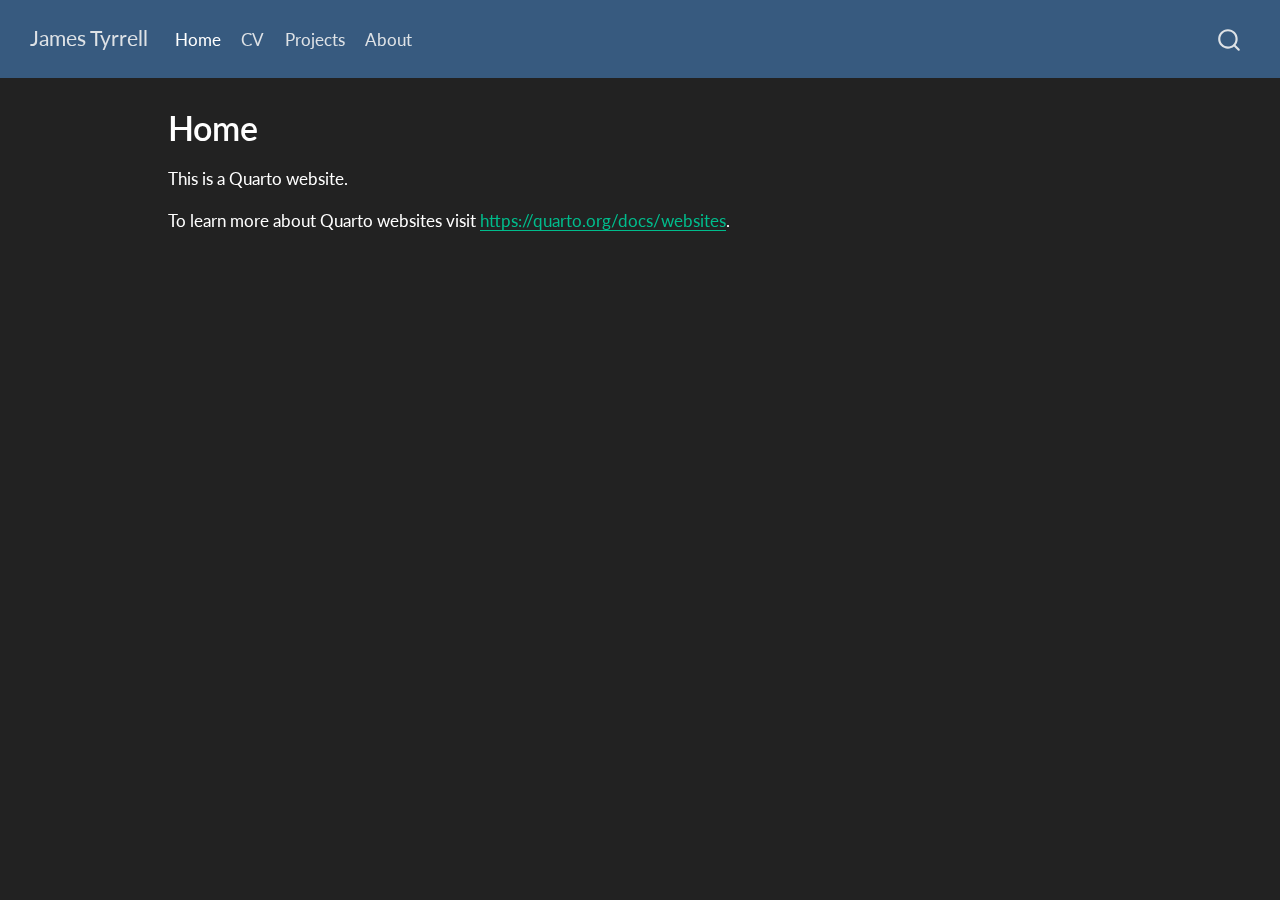
==== index.html @ 1dba2201 "Built site for gh-pages" ====
<!DOCTYPE html>
<html xmlns="http://www.w3.org/1999/xhtml" lang="en" xml:lang="en"><head>

<meta charset="utf-8">
<meta name="generator" content="quarto-1.5.57">

<meta name="viewport" content="width=device-width, initial-scale=1.0, user-scalable=yes">


<title>Home – James Tyrrell</title>
<style>
code{white-space: pre-wrap;}
span.smallcaps{font-variant: small-caps;}
div.columns{display: flex; gap: min(4vw, 1.5em);}
div.column{flex: auto; overflow-x: auto;}
div.hanging-indent{margin-left: 1.5em; text-indent: -1.5em;}
ul.task-list{list-style: none;}
ul.task-list li input[type="checkbox"] {
  width: 0.8em;
  margin: 0 0.8em 0.2em -1em; /* quarto-specific, see https://github.com/quarto-dev/quarto-cli/issues/4556 */ 
  vertical-align: middle;
}
</style>


<script src="site_libs/quarto-nav/quarto-nav.js"></script>
<script src="site_libs/quarto-nav/headroom.min.js"></script>
<script src="site_libs/clipboard/clipboard.min.js"></script>
<script src="site_libs/quarto-search/autocomplete.umd.js"></script>
<script src="site_libs/quarto-search/fuse.min.js"></script>
<script src="site_libs/quarto-search/quarto-search.js"></script>
<meta name="quarto:offset" content="./">
<script src="site_libs/quarto-html/quarto.js"></script>
<script src="site_libs/quarto-html/popper.min.js"></script>
<script src="site_libs/quarto-html/tippy.umd.min.js"></script>
<script src="site_libs/quarto-html/anchor.min.js"></script>
<link href="site_libs/quarto-html/tippy.css" rel="stylesheet">
<link href="site_libs/quarto-html/quarto-syntax-highlighting-dark.css" rel="stylesheet" id="quarto-text-highlighting-styles">
<script src="site_libs/bootstrap/bootstrap.min.js"></script>
<link href="site_libs/bootstrap/bootstrap-icons.css" rel="stylesheet">
<link href="site_libs/bootstrap/bootstrap.min.css" rel="stylesheet" id="quarto-bootstrap" data-mode="dark">
<script id="quarto-search-options" type="application/json">{
  "location": "navbar",
  "copy-button": false,
  "collapse-after": 3,
  "panel-placement": "end",
  "type": "overlay",
  "limit": 50,
  "keyboard-shortcut": [
    "f",
    "/",
    "s"
  ],
  "show-item-context": false,
  "language": {
    "search-no-results-text": "No results",
    "search-matching-documents-text": "matching documents",
    "search-copy-link-title": "Copy link to search",
    "search-hide-matches-text": "Hide additional matches",
    "search-more-match-text": "more match in this document",
    "search-more-matches-text": "more matches in this document",
    "search-clear-button-title": "Clear",
    "search-text-placeholder": "",
    "search-detached-cancel-button-title": "Cancel",
    "search-submit-button-title": "Submit",
    "search-label": "Search"
  }
}</script>


<link rel="stylesheet" href="styles.scss">
</head>

<body class="nav-fixed">

<div id="quarto-search-results"></div>
  <header id="quarto-header" class="headroom fixed-top">
    <nav class="navbar navbar-expand-lg " data-bs-theme="dark">
      <div class="navbar-container container-fluid">
      <div class="navbar-brand-container mx-auto">
    <a class="navbar-brand" href="./index.html">
    <span class="navbar-title">James Tyrrell</span>
    </a>
  </div>
            <div id="quarto-search" class="" title="Search"></div>
          <button class="navbar-toggler" type="button" data-bs-toggle="collapse" data-bs-target="#navbarCollapse" aria-controls="navbarCollapse" role="menu" aria-expanded="false" aria-label="Toggle navigation" onclick="if (window.quartoToggleHeadroom) { window.quartoToggleHeadroom(); }">
  <span class="navbar-toggler-icon"></span>
</button>
          <div class="collapse navbar-collapse" id="navbarCollapse">
            <ul class="navbar-nav navbar-nav-scroll me-auto">
  <li class="nav-item">
    <a class="nav-link active" href="./index.html" aria-current="page"> 
<span class="menu-text">Home</span></a>
  </li>  
  <li class="nav-item">
    <a class="nav-link" href="./cv.html"> 
<span class="menu-text">CV</span></a>
  </li>  
  <li class="nav-item">
    <a class="nav-link" href="./projects.html"> 
<span class="menu-text">Projects</span></a>
  </li>  
  <li class="nav-item">
    <a class="nav-link" href="./about.html"> 
<span class="menu-text">About</span></a>
  </li>  
</ul>
          </div> <!-- /navcollapse -->
            <div class="quarto-navbar-tools">
</div>
      </div> <!-- /container-fluid -->
    </nav>
</header>
<!-- content -->
<div id="quarto-content" class="quarto-container page-columns page-rows-contents page-layout-article page-navbar">
<!-- sidebar -->
<!-- margin-sidebar -->
    <div id="quarto-margin-sidebar" class="sidebar margin-sidebar zindex-bottom">
        
    </div>
<!-- main -->
<main class="content" id="quarto-document-content">

<header id="title-block-header" class="quarto-title-block default">
<div class="quarto-title">
<h1 class="title">Home</h1>
</div>



<div class="quarto-title-meta">

    
  
    
  </div>
  


</header>


<p>This is a Quarto website.</p>
<p>To learn more about Quarto websites visit <a href="https://quarto.org/docs/websites" class="uri">https://quarto.org/docs/websites</a>.</p>



</main> <!-- /main -->
<script id="quarto-html-after-body" type="application/javascript">
window.document.addEventListener("DOMContentLoaded", function (event) {
  const toggleBodyColorMode = (bsSheetEl) => {
    const mode = bsSheetEl.getAttribute("data-mode");
    const bodyEl = window.document.querySelector("body");
    if (mode === "dark") {
      bodyEl.classList.add("quarto-dark");
      bodyEl.classList.remove("quarto-light");
    } else {
      bodyEl.classList.add("quarto-light");
      bodyEl.classList.remove("quarto-dark");
    }
  }
  const toggleBodyColorPrimary = () => {
    const bsSheetEl = window.document.querySelector("link#quarto-bootstrap");
    if (bsSheetEl) {
      toggleBodyColorMode(bsSheetEl);
    }
  }
  toggleBodyColorPrimary();  
  const icon = "";
  const anchorJS = new window.AnchorJS();
  anchorJS.options = {
    placement: 'right',
    icon: icon
  };
  anchorJS.add('.anchored');
  const isCodeAnnotation = (el) => {
    for (const clz of el.classList) {
      if (clz.startsWith('code-annotation-')) {                     
        return true;
      }
    }
    return false;
  }
  const onCopySuccess = function(e) {
    // button target
    const button = e.trigger;
    // don't keep focus
    button.blur();
    // flash "checked"
    button.classList.add('code-copy-button-checked');
    var currentTitle = button.getAttribute("title");
    button.setAttribute("title", "Copied!");
    let tooltip;
    if (window.bootstrap) {
      button.setAttribute("data-bs-toggle", "tooltip");
      button.setAttribute("data-bs-placement", "left");
      button.setAttribute("data-bs-title", "Copied!");
      tooltip = new bootstrap.Tooltip(button, 
        { trigger: "manual", 
          customClass: "code-copy-button-tooltip",
          offset: [0, -8]});
      tooltip.show();    
    }
    setTimeout(function() {
      if (tooltip) {
        tooltip.hide();
        button.removeAttribute("data-bs-title");
        button.removeAttribute("data-bs-toggle");
        button.removeAttribute("data-bs-placement");
      }
      button.setAttribute("title", currentTitle);
      button.classList.remove('code-copy-button-checked');
    }, 1000);
    // clear code selection
    e.clearSelection();
  }
  const getTextToCopy = function(trigger) {
      const codeEl = trigger.previousElementSibling.cloneNode(true);
      for (const childEl of codeEl.children) {
        if (isCodeAnnotation(childEl)) {
          childEl.remove();
        }
      }
      return codeEl.innerText;
  }
  const clipboard = new window.ClipboardJS('.code-copy-button:not([data-in-quarto-modal])', {
    text: getTextToCopy
  });
  clipboard.on('success', onCopySuccess);
  if (window.document.getElementById('quarto-embedded-source-code-modal')) {
    // For code content inside modals, clipBoardJS needs to be initialized with a container option
    // TODO: Check when it could be a function (https://github.com/zenorocha/clipboard.js/issues/860)
    const clipboardModal = new window.ClipboardJS('.code-copy-button[data-in-quarto-modal]', {
      text: getTextToCopy,
      container: window.document.getElementById('quarto-embedded-source-code-modal')
    });
    clipboardModal.on('success', onCopySuccess);
  }
    var localhostRegex = new RegExp(/^(?:http|https):\/\/localhost\:?[0-9]*\//);
    var mailtoRegex = new RegExp(/^mailto:/);
      var filterRegex = new RegExp("https:\/\/j-tyr\.github\.io\/");
    var isInternal = (href) => {
        return filterRegex.test(href) || localhostRegex.test(href) || mailtoRegex.test(href);
    }
    // Inspect non-navigation links and adorn them if external
 	var links = window.document.querySelectorAll('a[href]:not(.nav-link):not(.navbar-brand):not(.toc-action):not(.sidebar-link):not(.sidebar-item-toggle):not(.pagination-link):not(.no-external):not([aria-hidden]):not(.dropdown-item):not(.quarto-navigation-tool):not(.about-link)');
    for (var i=0; i<links.length; i++) {
      const link = links[i];
      if (!isInternal(link.href)) {
        // undo the damage that might have been done by quarto-nav.js in the case of
        // links that we want to consider external
        if (link.dataset.originalHref !== undefined) {
          link.href = link.dataset.originalHref;
        }
      }
    }
  function tippyHover(el, contentFn, onTriggerFn, onUntriggerFn) {
    const config = {
      allowHTML: true,
      maxWidth: 500,
      delay: 100,
      arrow: false,
      appendTo: function(el) {
          return el.parentElement;
      },
      interactive: true,
      interactiveBorder: 10,
      theme: 'quarto',
      placement: 'bottom-start',
    };
    if (contentFn) {
      config.content = contentFn;
    }
    if (onTriggerFn) {
      config.onTrigger = onTriggerFn;
    }
    if (onUntriggerFn) {
      config.onUntrigger = onUntriggerFn;
    }
    window.tippy(el, config); 
  }
  const noterefs = window.document.querySelectorAll('a[role="doc-noteref"]');
  for (var i=0; i<noterefs.length; i++) {
    const ref = noterefs[i];
    tippyHover(ref, function() {
      // use id or data attribute instead here
      let href = ref.getAttribute('data-footnote-href') || ref.getAttribute('href');
      try { href = new URL(href).hash; } catch {}
      const id = href.replace(/^#\/?/, "");
      const note = window.document.getElementById(id);
      if (note) {
        return note.innerHTML;
      } else {
        return "";
      }
    });
  }
  const xrefs = window.document.querySelectorAll('a.quarto-xref');
  const processXRef = (id, note) => {
    // Strip column container classes
    const stripColumnClz = (el) => {
      el.classList.remove("page-full", "page-columns");
      if (el.children) {
        for (const child of el.children) {
          stripColumnClz(child);
        }
      }
    }
    stripColumnClz(note)
    if (id === null || id.startsWith('sec-')) {
      // Special case sections, only their first couple elements
      const container = document.createElement("div");
      if (note.children && note.children.length > 2) {
        container.appendChild(note.children[0].cloneNode(true));
        for (let i = 1; i < note.children.length; i++) {
          const child = note.children[i];
          if (child.tagName === "P" && child.innerText === "") {
            continue;
          } else {
            container.appendChild(child.cloneNode(true));
            break;
          }
        }
        if (window.Quarto?.typesetMath) {
          window.Quarto.typesetMath(container);
        }
        return container.innerHTML
      } else {
        if (window.Quarto?.typesetMath) {
          window.Quarto.typesetMath(note);
        }
        return note.innerHTML;
      }
    } else {
      // Remove any anchor links if they are present
      const anchorLink = note.querySelector('a.anchorjs-link');
      if (anchorLink) {
        anchorLink.remove();
      }
      if (window.Quarto?.typesetMath) {
        window.Quarto.typesetMath(note);
      }
      // TODO in 1.5, we should make sure this works without a callout special case
      if (note.classList.contains("callout")) {
        return note.outerHTML;
      } else {
        return note.innerHTML;
      }
    }
  }
  for (var i=0; i<xrefs.length; i++) {
    const xref = xrefs[i];
    tippyHover(xref, undefined, function(instance) {
      instance.disable();
      let url = xref.getAttribute('href');
      let hash = undefined; 
      if (url.startsWith('#')) {
        hash = url;
      } else {
        try { hash = new URL(url).hash; } catch {}
      }
      if (hash) {
        const id = hash.replace(/^#\/?/, "");
        const note = window.document.getElementById(id);
        if (note !== null) {
          try {
            const html = processXRef(id, note.cloneNode(true));
            instance.setContent(html);
          } finally {
            instance.enable();
            instance.show();
          }
        } else {
          // See if we can fetch this
          fetch(url.split('#')[0])
          .then(res => res.text())
          .then(html => {
            const parser = new DOMParser();
            const htmlDoc = parser.parseFromString(html, "text/html");
            const note = htmlDoc.getElementById(id);
            if (note !== null) {
              const html = processXRef(id, note);
              instance.setContent(html);
            } 
          }).finally(() => {
            instance.enable();
            instance.show();
          });
        }
      } else {
        // See if we can fetch a full url (with no hash to target)
        // This is a special case and we should probably do some content thinning / targeting
        fetch(url)
        .then(res => res.text())
        .then(html => {
          const parser = new DOMParser();
          const htmlDoc = parser.parseFromString(html, "text/html");
          const note = htmlDoc.querySelector('main.content');
          if (note !== null) {
            // This should only happen for chapter cross references
            // (since there is no id in the URL)
            // remove the first header
            if (note.children.length > 0 && note.children[0].tagName === "HEADER") {
              note.children[0].remove();
            }
            const html = processXRef(null, note);
            instance.setContent(html);
          } 
        }).finally(() => {
          instance.enable();
          instance.show();
        });
      }
    }, function(instance) {
    });
  }
      let selectedAnnoteEl;
      const selectorForAnnotation = ( cell, annotation) => {
        let cellAttr = 'data-code-cell="' + cell + '"';
        let lineAttr = 'data-code-annotation="' +  annotation + '"';
        const selector = 'span[' + cellAttr + '][' + lineAttr + ']';
        return selector;
      }
      const selectCodeLines = (annoteEl) => {
        const doc = window.document;
        const targetCell = annoteEl.getAttribute("data-target-cell");
        const targetAnnotation = annoteEl.getAttribute("data-target-annotation");
        const annoteSpan = window.document.querySelector(selectorForAnnotation(targetCell, targetAnnotation));
        const lines = annoteSpan.getAttribute("data-code-lines").split(",");
        const lineIds = lines.map((line) => {
          return targetCell + "-" + line;
        })
        let top = null;
        let height = null;
        let parent = null;
        if (lineIds.length > 0) {
            //compute the position of the single el (top and bottom and make a div)
            const el = window.document.getElementById(lineIds[0]);
            top = el.offsetTop;
            height = el.offsetHeight;
            parent = el.parentElement.parentElement;
          if (lineIds.length > 1) {
            const lastEl = window.document.getElementById(lineIds[lineIds.length - 1]);
            const bottom = lastEl.offsetTop + lastEl.offsetHeight;
            height = bottom - top;
          }
          if (top !== null && height !== null && parent !== null) {
            // cook up a div (if necessary) and position it 
            let div = window.document.getElementById("code-annotation-line-highlight");
            if (div === null) {
              div = window.document.createElement("div");
              div.setAttribute("id", "code-annotation-line-highlight");
              div.style.position = 'absolute';
              parent.appendChild(div);
            }
            div.style.top = top - 2 + "px";
            div.style.height = height + 4 + "px";
            div.style.left = 0;
            let gutterDiv = window.document.getElementById("code-annotation-line-highlight-gutter");
            if (gutterDiv === null) {
              gutterDiv = window.document.createElement("div");
              gutterDiv.setAttribute("id", "code-annotation-line-highlight-gutter");
              gutterDiv.style.position = 'absolute';
              const codeCell = window.document.getElementById(targetCell);
              const gutter = codeCell.querySelector('.code-annotation-gutter');
              gutter.appendChild(gutterDiv);
            }
            gutterDiv.style.top = top - 2 + "px";
            gutterDiv.style.height = height + 4 + "px";
          }
          selectedAnnoteEl = annoteEl;
        }
      };
      const unselectCodeLines = () => {
        const elementsIds = ["code-annotation-line-highlight", "code-annotation-line-highlight-gutter"];
        elementsIds.forEach((elId) => {
          const div = window.document.getElementById(elId);
          if (div) {
            div.remove();
          }
        });
        selectedAnnoteEl = undefined;
      };
        // Handle positioning of the toggle
    window.addEventListener(
      "resize",
      throttle(() => {
        elRect = undefined;
        if (selectedAnnoteEl) {
          selectCodeLines(selectedAnnoteEl);
        }
      }, 10)
    );
    function throttle(fn, ms) {
    let throttle = false;
    let timer;
      return (...args) => {
        if(!throttle) { // first call gets through
            fn.apply(this, args);
            throttle = true;
        } else { // all the others get throttled
            if(timer) clearTimeout(timer); // cancel #2
            timer = setTimeout(() => {
              fn.apply(this, args);
              timer = throttle = false;
            }, ms);
        }
      };
    }
      // Attach click handler to the DT
      const annoteDls = window.document.querySelectorAll('dt[data-target-cell]');
      for (const annoteDlNode of annoteDls) {
        annoteDlNode.addEventListener('click', (event) => {
          const clickedEl = event.target;
          if (clickedEl !== selectedAnnoteEl) {
            unselectCodeLines();
            const activeEl = window.document.querySelector('dt[data-target-cell].code-annotation-active');
            if (activeEl) {
              activeEl.classList.remove('code-annotation-active');
            }
            selectCodeLines(clickedEl);
            clickedEl.classList.add('code-annotation-active');
          } else {
            // Unselect the line
            unselectCodeLines();
            clickedEl.classList.remove('code-annotation-active');
          }
        });
      }
  const findCites = (el) => {
    const parentEl = el.parentElement;
    if (parentEl) {
      const cites = parentEl.dataset.cites;
      if (cites) {
        return {
          el,
          cites: cites.split(' ')
        };
      } else {
        return findCites(el.parentElement)
      }
    } else {
      return undefined;
    }
  };
  var bibliorefs = window.document.querySelectorAll('a[role="doc-biblioref"]');
  for (var i=0; i<bibliorefs.length; i++) {
    const ref = bibliorefs[i];
    const citeInfo = findCites(ref);
    if (citeInfo) {
      tippyHover(citeInfo.el, function() {
        var popup = window.document.createElement('div');
        citeInfo.cites.forEach(function(cite) {
          var citeDiv = window.document.createElement('div');
          citeDiv.classList.add('hanging-indent');
          citeDiv.classList.add('csl-entry');
          var biblioDiv = window.document.getElementById('ref-' + cite);
          if (biblioDiv) {
            citeDiv.innerHTML = biblioDiv.innerHTML;
          }
          popup.appendChild(citeDiv);
        });
        return popup.innerHTML;
      });
    }
  }
});
</script>
</div> <!-- /content -->




</body></html>
---- site_libs/quarto-html/tippy.css ----
.tippy-box[data-animation=fade][data-state=hidden]{opacity:0}[data-tippy-root]{max-width:calc(100vw - 10px)}.tippy-box{position:relative;background-color:#333;color:#fff;border-radius:4px;font-size:14px;line-height:1.4;white-space:normal;outline:0;transition-property:transform,visibility,opacity}.tippy-box[data-placement^=top]>.tippy-arrow{bottom:0}.tippy-box[data-placement^=top]>.tippy-arrow:before{bottom:-7px;left:0;border-width:8px 8px 0;border-top-color:initial;transform-origin:center top}.tippy-box[data-placement^=bottom]>.tippy-arrow{top:0}.tippy-box[data-placement^=bottom]>.tippy-arrow:before{top:-7px;left:0;border-width:0 8px 8px;border-bottom-color:initial;transform-origin:center bottom}.tippy-box[data-placement^=left]>.tippy-arrow{right:0}.tippy-box[data-placement^=left]>.tippy-arrow:before{border-width:8px 0 8px 8px;border-left-color:initial;right:-7px;transform-origin:center left}.tippy-box[data-placement^=right]>.tippy-arrow{left:0}.tippy-box[data-placement^=right]>.tippy-arrow:before{left:-7px;border-width:8px 8px 8px 0;border-right-color:initial;transform-origin:center right}.tippy-box[data-inertia][data-state=visible]{transition-timing-function:cubic-bezier(.54,1.5,.38,1.11)}.tippy-arrow{width:16px;height:16px;color:#333}.tippy-arrow:before{content:"";position:absolute;border-color:transparent;border-style:solid}.tippy-content{position:relative;padding:5px 9px;z-index:1}
---- site_libs/quarto-html/quarto-syntax-highlighting-dark.css ----
/* quarto syntax highlight colors */
:root {
  --quarto-hl-al-color: #f07178;
  --quarto-hl-an-color: #d4d0ab;
  --quarto-hl-at-color: #00e0e0;
  --quarto-hl-bn-color: #d4d0ab;
  --quarto-hl-bu-color: #abe338;
  --quarto-hl-ch-color: #abe338;
  --quarto-hl-co-color: #f8f8f2;
  --quarto-hl-cv-color: #ffd700;
  --quarto-hl-cn-color: #ffd700;
  --quarto-hl-cf-color: #ffa07a;
  --quarto-hl-dt-color: #ffa07a;
  --quarto-hl-dv-color: #d4d0ab;
  --quarto-hl-do-color: #f8f8f2;
  --quarto-hl-er-color: #f07178;
  --quarto-hl-ex-color: #00e0e0;
  --quarto-hl-fl-color: #d4d0ab;
  --quarto-hl-fu-color: #ffa07a;
  --quarto-hl-im-color: #abe338;
  --quarto-hl-in-color: #d4d0ab;
  --quarto-hl-kw-color: #ffa07a;
  --quarto-hl-op-color: #ffa07a;
  --quarto-hl-ot-color: #00e0e0;
  --quarto-hl-pp-color: #dcc6e0;
  --quarto-hl-re-color: #00e0e0;
  --quarto-hl-sc-color: #abe338;
  --quarto-hl-ss-color: #abe338;
  --quarto-hl-st-color: #abe338;
  --quarto-hl-va-color: #00e0e0;
  --quarto-hl-vs-color: #abe338;
  --quarto-hl-wa-color: #dcc6e0;
}

/* other quarto variables */
:root {
  --quarto-font-monospace: SFMono-Regular, Menlo, Monaco, Consolas, "Liberation Mono", "Courier New", monospace;
}

code span.al {
  background-color: #2a0f15;
  font-weight: bold;
  color: #f07178;
}

code span.an {
  color: #d4d0ab;
}

code span.at {
  color: #00e0e0;
}

code span.bn {
  color: #d4d0ab;
}

code span.bu {
  color: #abe338;
}

code span.ch {
  color: #abe338;
}

code span.co {
  font-style: italic;
  color: #f8f8f2;
}

code span.cv {
  color: #ffd700;
}

code span.cn {
  color: #ffd700;
}

code span.cf {
  font-weight: bold;
  color: #ffa07a;
}

code span.dt {
  color: #ffa07a;
}

code span.dv {
  color: #d4d0ab;
}

code span.do {
  color: #f8f8f2;
}

code span.er {
  color: #f07178;
  text-decoration: underline;
}

code span.ex {
  font-weight: bold;
  color: #00e0e0;
}

code span.fl {
  color: #d4d0ab;
}

code span.fu {
  color: #ffa07a;
}

code span.im {
  color: #abe338;
}

code span.in {
  color: #d4d0ab;
}

code span.kw {
  font-weight: bold;
  color: #ffa07a;
}

pre > code.sourceCode > span {
  color: #f8f8f2;
}

code span {
  color: #f8f8f2;
}

code.sourceCode > span {
  color: #f8f8f2;
}

div.sourceCode,
div.sourceCode pre.sourceCode {
  color: #f8f8f2;
}

code span.op {
  color: #ffa07a;
}

code span.ot {
  color: #00e0e0;
}

code span.pp {
  color: #dcc6e0;
}

code span.re {
  background-color: #f8f8f2;
  color: #00e0e0;
}

code span.sc {
  color: #abe338;
}

code span.ss {
  color: #abe338;
}

code span.st {
  color: #abe338;
}

code span.va {
  color: #00e0e0;
}

code span.vs {
  color: #abe338;
}

code span.wa {
  color: #dcc6e0;
}

.prevent-inlining {
  content: "</";
}

/*# sourceMappingURL=935a306eefa94366c21e1a970dddb765.css.map */
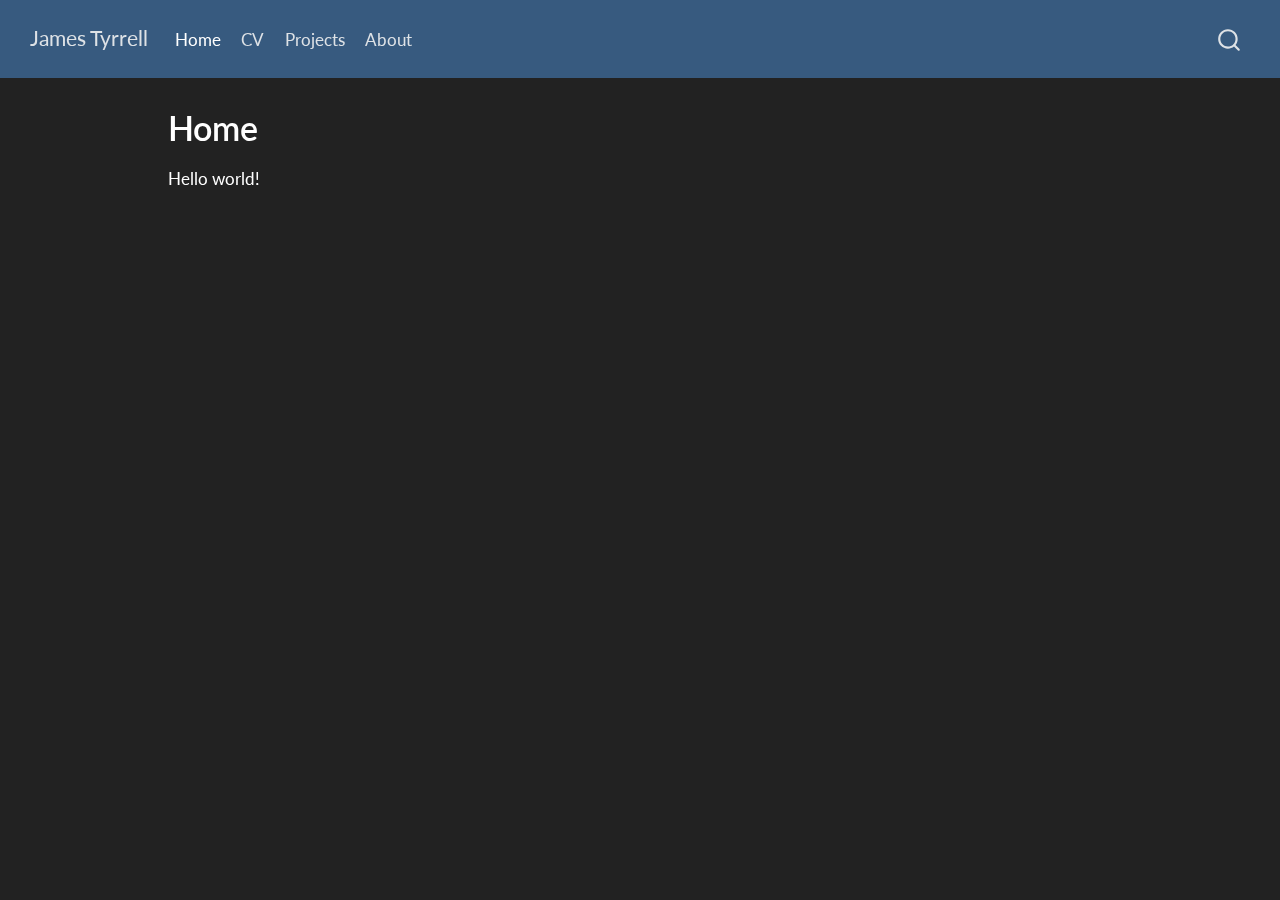
==== commit d2f058c5: "Built site for gh-pages" ====
--- a/index.html
+++ b/index.html
@@ -140,8 +140,7 @@
 </header>
 
 
-<p>This is a Quarto website.</p>
-<p>To learn more about Quarto websites visit <a href="https://quarto.org/docs/websites" class="uri">https://quarto.org/docs/websites</a>.</p>
+<p>Hello world!</p>
 
 
 
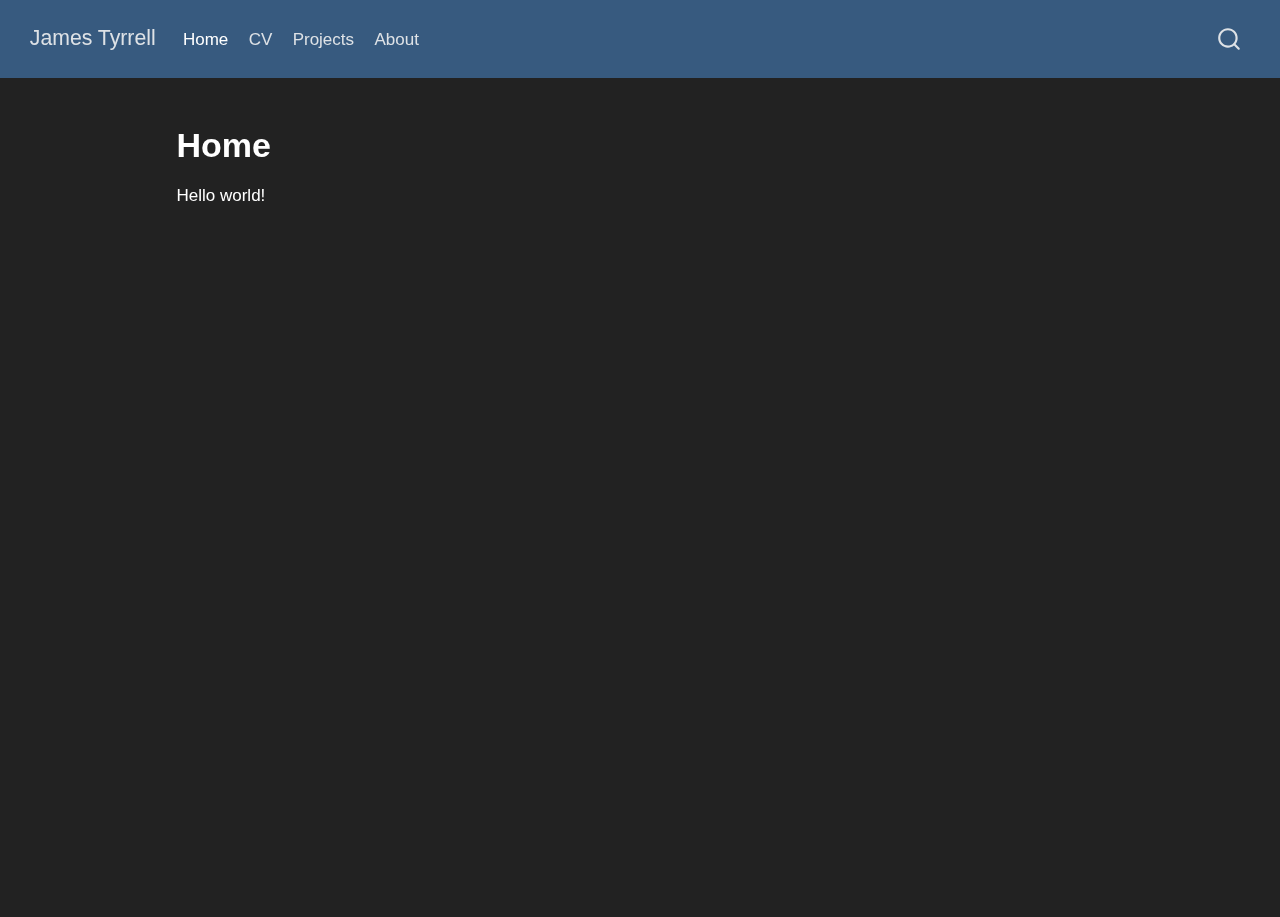
==== commit e37fe907: "Built site for gh-pages" ====
--- a/index.html
+++ b/index.html
@@ -68,7 +68,6 @@
 }</script>
 
 
-<link rel="stylesheet" href="styles.scss">
 </head>
 
 <body class="nav-fixed">
